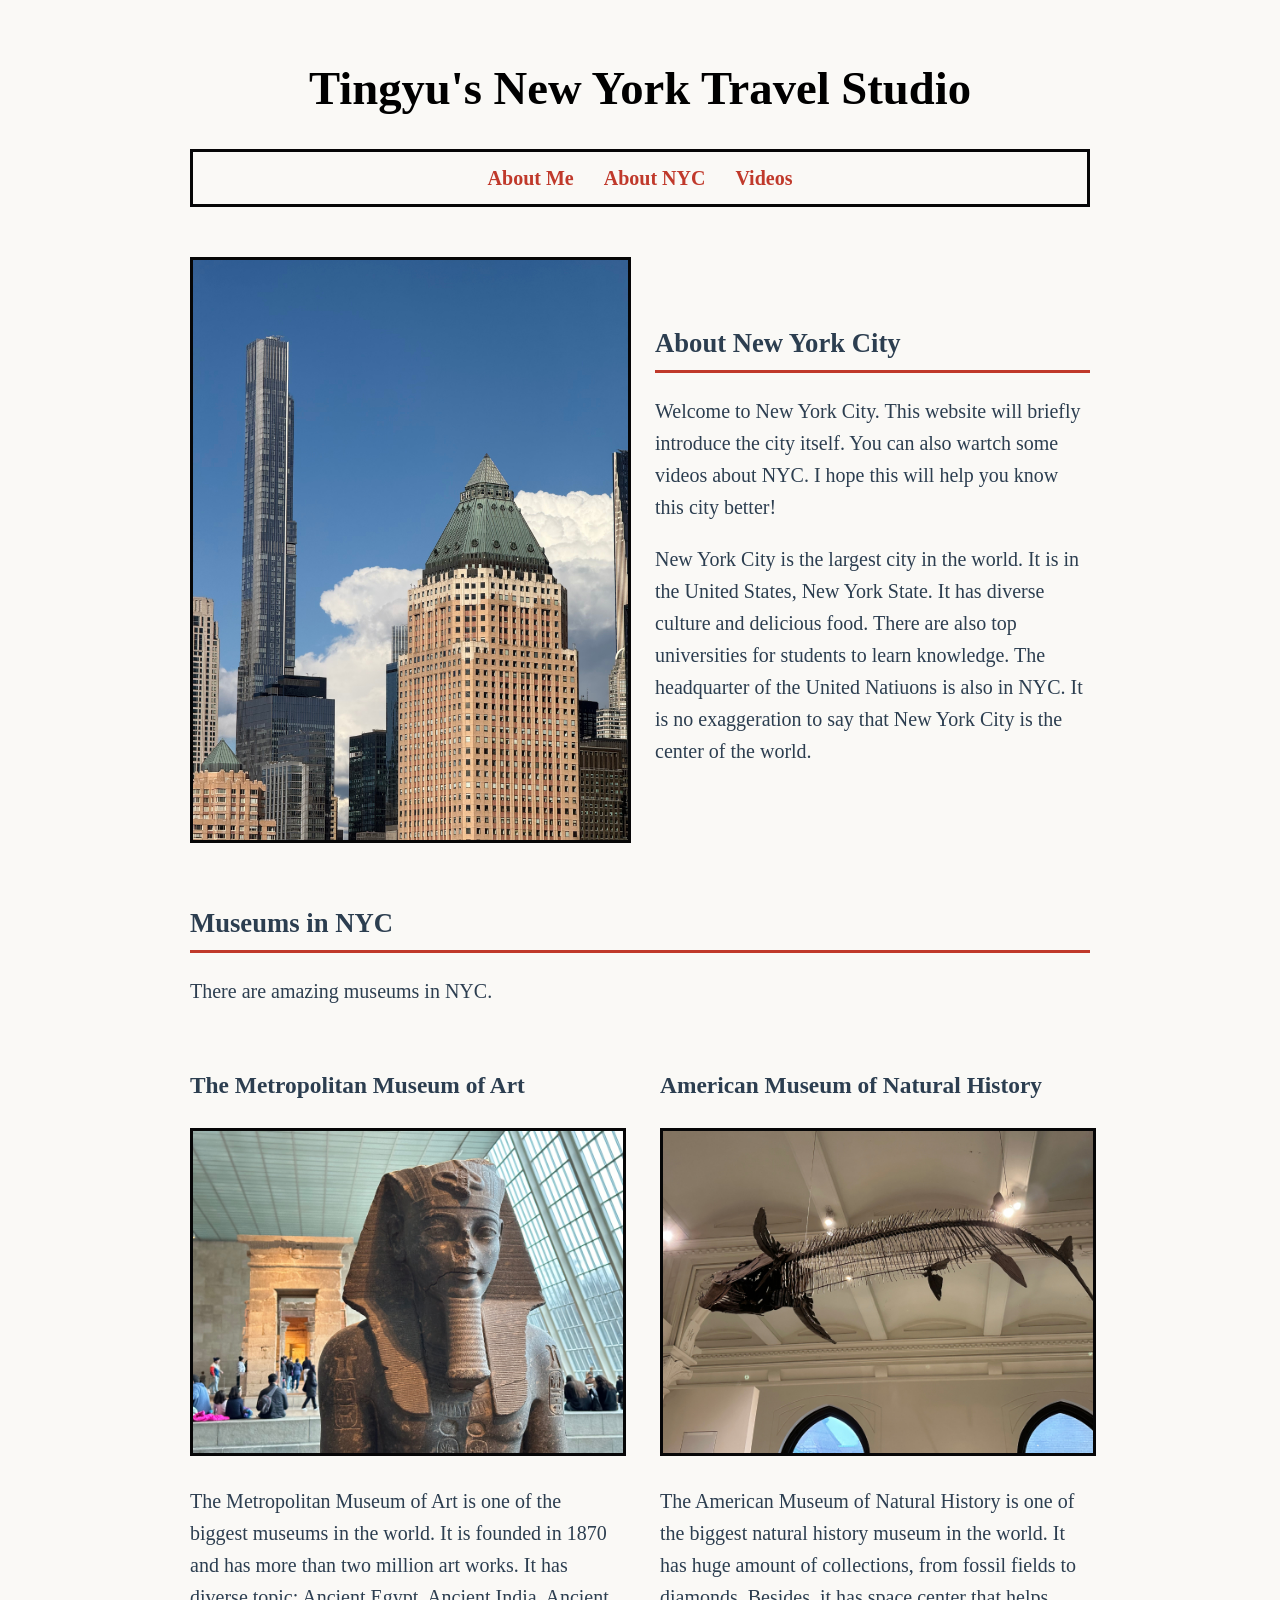
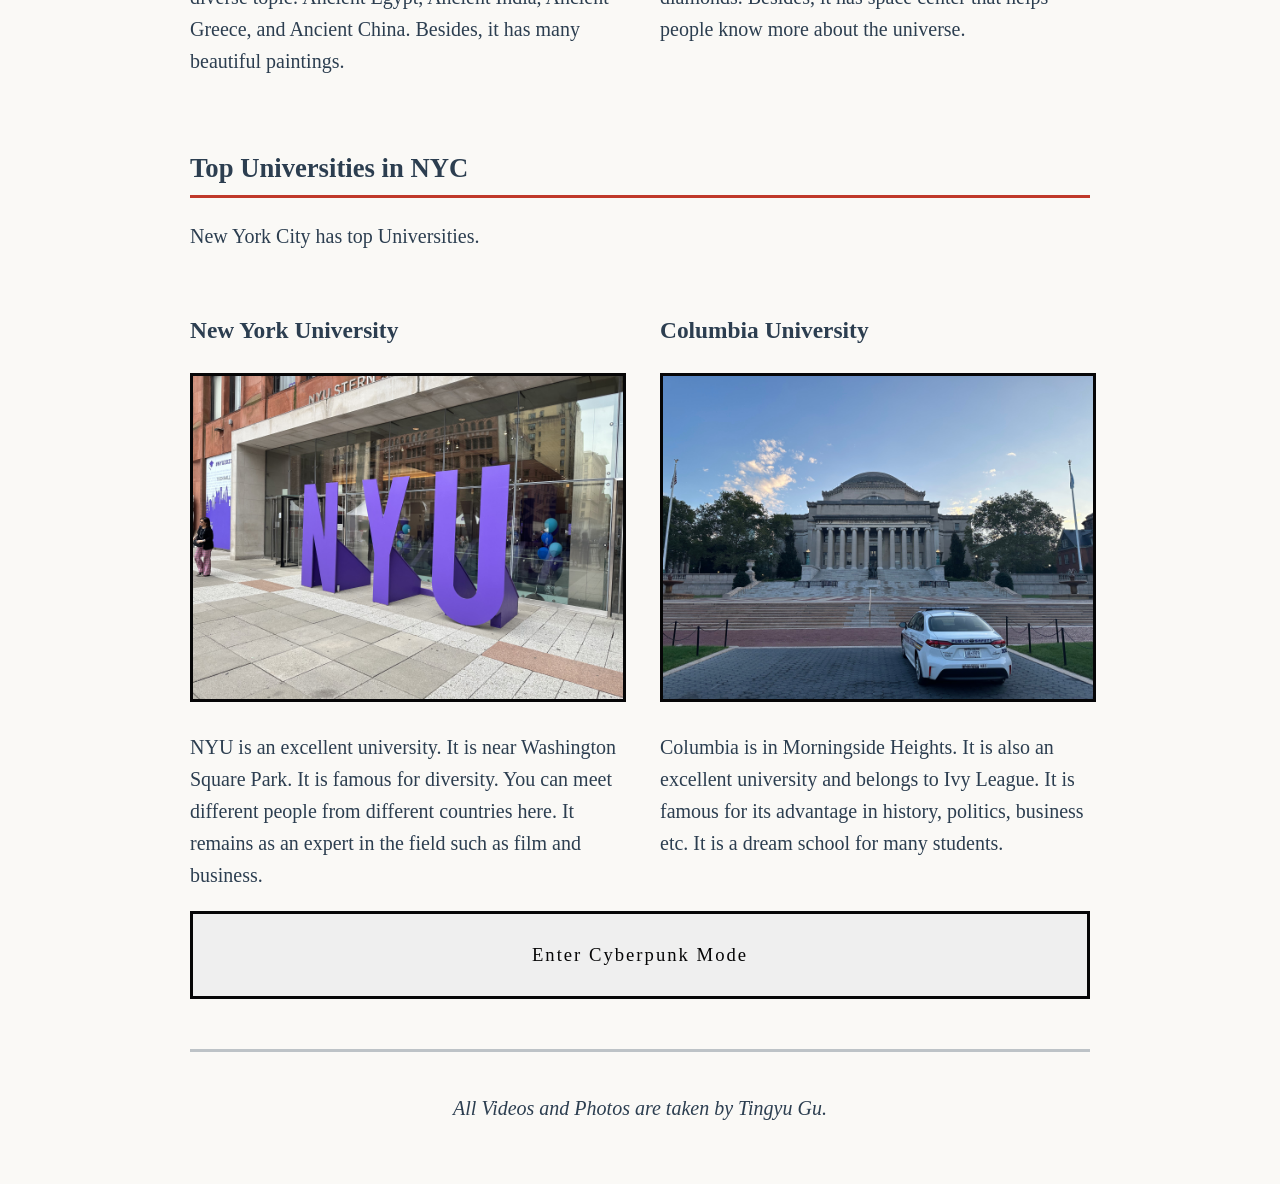
==== introduction.html @ 620a8a2a "Add files via upload" ====
<!DOCTYPE html>
<html lang="en">
<head>
    <meta charset="UTF-8">
    <meta name="viewport" content="width=device-width, initial-scale=1.0">
    <title>NYC Guide</title>
    <link rel="stylesheet" href="style.css">
</head>
<body>

<div id="container">
        
<header>
    <h1>Tingyu's New York Travel Studio</h1>
        <nav>
            <ul>
                <li><a href="index.html">About Me</a></li>
                <li><a href="introduction.html">About NYC</a></li>
                <li><a href="video.html">Videos</a></li>
            </ul>
            </nav>
        </header>

    <main>
        <section id="section111">
        <section class="photo">
            <img src="about.jpg" srcset="about-2x.jpg 2x" width="500" height="600" alt="One Photo of NYC">
        </section>

        <section>
            <h2>About New York City</h2>
            <p>Welcome to New York City. This website will briefly introduce the city itself. You can also wartch some videos about NYC. I hope this will help you know this city better!</p>
             <p>New York City is the largest city in the world. It is in the United States, New York State. It has diverse culture and delicious food. There are also top universities for students to learn knowledge. The headquarter of the United Natiuons is also in NYC. It is no exaggeration to say that New York City is the center of the world.</p>
        </section>
        </section>        


        <section>
            <h2 class="page2">Museums in NYC</h2>
            <p>There are amazing museums in NYC.</p>

            <section class="school">
                
                <div>
                    <h3>The Metropolitan Museum of Art</h3>
                    <img src="met.jpg" srcset="met-2x.jpg 2x" width="400" height="300" alt="The Metropolitan Museum of Art Photo">
                    <p>The Metropolitan Museum of Art is one of the biggest museums in the world. It is founded in 1870 and has more than two million art works. It has diverse topic: Ancient Egypt, Ancient India, Ancient Greece, and Ancient China. Besides, it has many beautiful paintings.</p>
                </div>

                <div>
                    <h3>American Museum of Natural History</h3>
                    <img src="nature.jpg" srcset="nature-2x.jpg 2x" width="400" height="300" alt="American Museum of Natural History Photo">
                    <p>The American Museum of Natural History is one of the biggest natural history museum in the world. It has huge amount of collections, from fossil fields to diamonds. Besides, it has space center that helps people know more about the universe.
                        
                    </p>
                </div>

            </section>            
        </section>
            

        <section>
            <h2 class="page2">Top Universities in NYC</h2>
            <p>New York City has top Universities.</p>

            <section class="school">
                
                <div>
                    <h3>New York University</h3>
                    <img src="nyu.jpg" srcset="nyu-2x.jpg 2x" width="400" height="300" alt="NYU Campus">
                    <p>NYU is an excellent university. It is near Washington Square Park. It is famous for diversity. You can meet different people from different countries here. It remains as an expert in the field such as film and business.</p>
                </div>

                <div>
                    <h3>Columbia University</h3>
                    <img src="columbia.jpg" srcset="columbia-2x.jpg 2x" width="400" height="300" alt="Columbia Campus">
                    <p>Columbia is in Morningside Heights. It is also an excellent university and belongs to Ivy League. It is famous for its advantage in history, politics, business etc. It is a dream school for many students.</p>
                </div>

            </section>
        </section>

        <section class="fulllength">
            <button id="cyber-button" class="cyber-button">Enter Cyberpunk Mode</button>
        </section>
    </main>

    <footer>
        <p>All Videos and Photos are taken by Tingyu Gu.</p>
    </footer>

    </div>

    <script src="interaction.js"></script>
</body>
</html>
---- style.css ----
@font-face {
    font-family: 'Garamond';
    src: url('fonts/EBGaramond-VariableFont_wght.ttf');
}

@font-face {
    font-family: 'ManufacturingConsent';
    src: url('fonts/ManufacturingConsent-Regular.ttf');
}

@font-face {
    font-family: 'Anton';
    src: url('fonts/Anton-Regular.ttf');
}

@font-face {
    font-family: 'Honk';
    src: url('fonts/Honk-Regular-VariableFont_MORF,SHLN.ttf');
}

body {
    margin: 0;
    padding: 0;
    font-size: 15pt;
    background-color: #FAF9F6;
    color: #2c3e50;
    line-height: 1.6;
}

h1{
    font-family: 'ManufacturingConsent';
    color: black;
    font-size: 35pt;
    text-align: center; 
    margin-bottom: 0.5em;
}

h2, h3 {
    font-family: 'Anton', serif;
    margin-top: 0;
}

h2 { 
    font-size: 20pt; 
    border-bottom: 3px solid #c0392b; 
    padding-bottom: 5px; 
}

p { 
    font-family: 'Garamond';
    font-size: 15pt; 
    margin-bottom: 1em; 
}

#container {
    max-width: 900px;
    margin: 0 auto;
    padding: 20px;
}

nav ul {
    font-family: 'Anton';
    border: 3px solid #060607;
    list-style: none;
    padding: 0;
    margin: 20px 0;
    display: flex;
    justify-content: center;
    gap: 30px;
    padding: 10px 0;
    margin-bottom: 50px;
}

a:link { 
    color: #c0392b; 
    text-decoration: none; 
    font-weight: bold; 
}

a:visited { 
    color: #7f8c8d; 
}

a:hover { 
    color: #e74c3c; 
    text-decoration: underline;  
}

a:active { color: #000; 
    background-color: #f1c40f;
}

#section111 {
    display: grid;
    grid-template-columns: 1fr;
    gap: 30px;
    margin-top: 40px;
}

.me img {
    width:100%;
    height: auto;
    border: 3px solid #D2D2D0;

}
.photo img {
    width: 100%;
    height: auto;
    border: 3px solid #060607;
}

.page2 {
    margin-top: 50px;

}

.school {
    margin-top: 60px;
    display: grid;
    grid-template-columns: 1fr;
    gap: 40px;
}

.school img {
    width: 100%;
    height: auto;
    border: 3px solid #060607;
}

.video {
    text-align: center;
    margin-bottom: 30px;
}

.video video {
    width: 100%;
    border: 3px solid #060607;
}

.unitednations img {
    width: 100%;
    height: auto;
    border: 3px solid #060607;
}

.cyber-button {
    display: block;
    width: 100%;
    font-family: 'Anton'; 
    background-color: none;
    color: #060607; 
    padding: 30px; 
    border: 3px solid #060607; 
    font-size: 14pt; 
    letter-spacing: 2px;
}

.fulllength {
    grid-column: 1 / -1;
    text-align: center;
}

.cyber-mode {
    background-color: black;
}

.cyber-mode h1 {
    font-family: "Honk";
    font-size: 50px;
}

.cyber-mode h2 {
    font-family: "Honk";
    font-size: 30px;
}

.cyber-mode p {
    font-family: "Anton";
    color: yellow; 

}

footer {
    margin-top: 50px;
    padding: 20px;
    text-align: center;
    font-size: 9pt;
    font-style: italic;
    border-top: 3px solid #bdc3c7;
}

@media (min-width: 600px) {
    #section111 {
        grid-template-columns: 1fr 1fr;
        align-items: center;
    }
    nav ul {
        flex-direction: row;
    }

    .school {
        grid-template-columns: 1fr 1fr;
    }
}
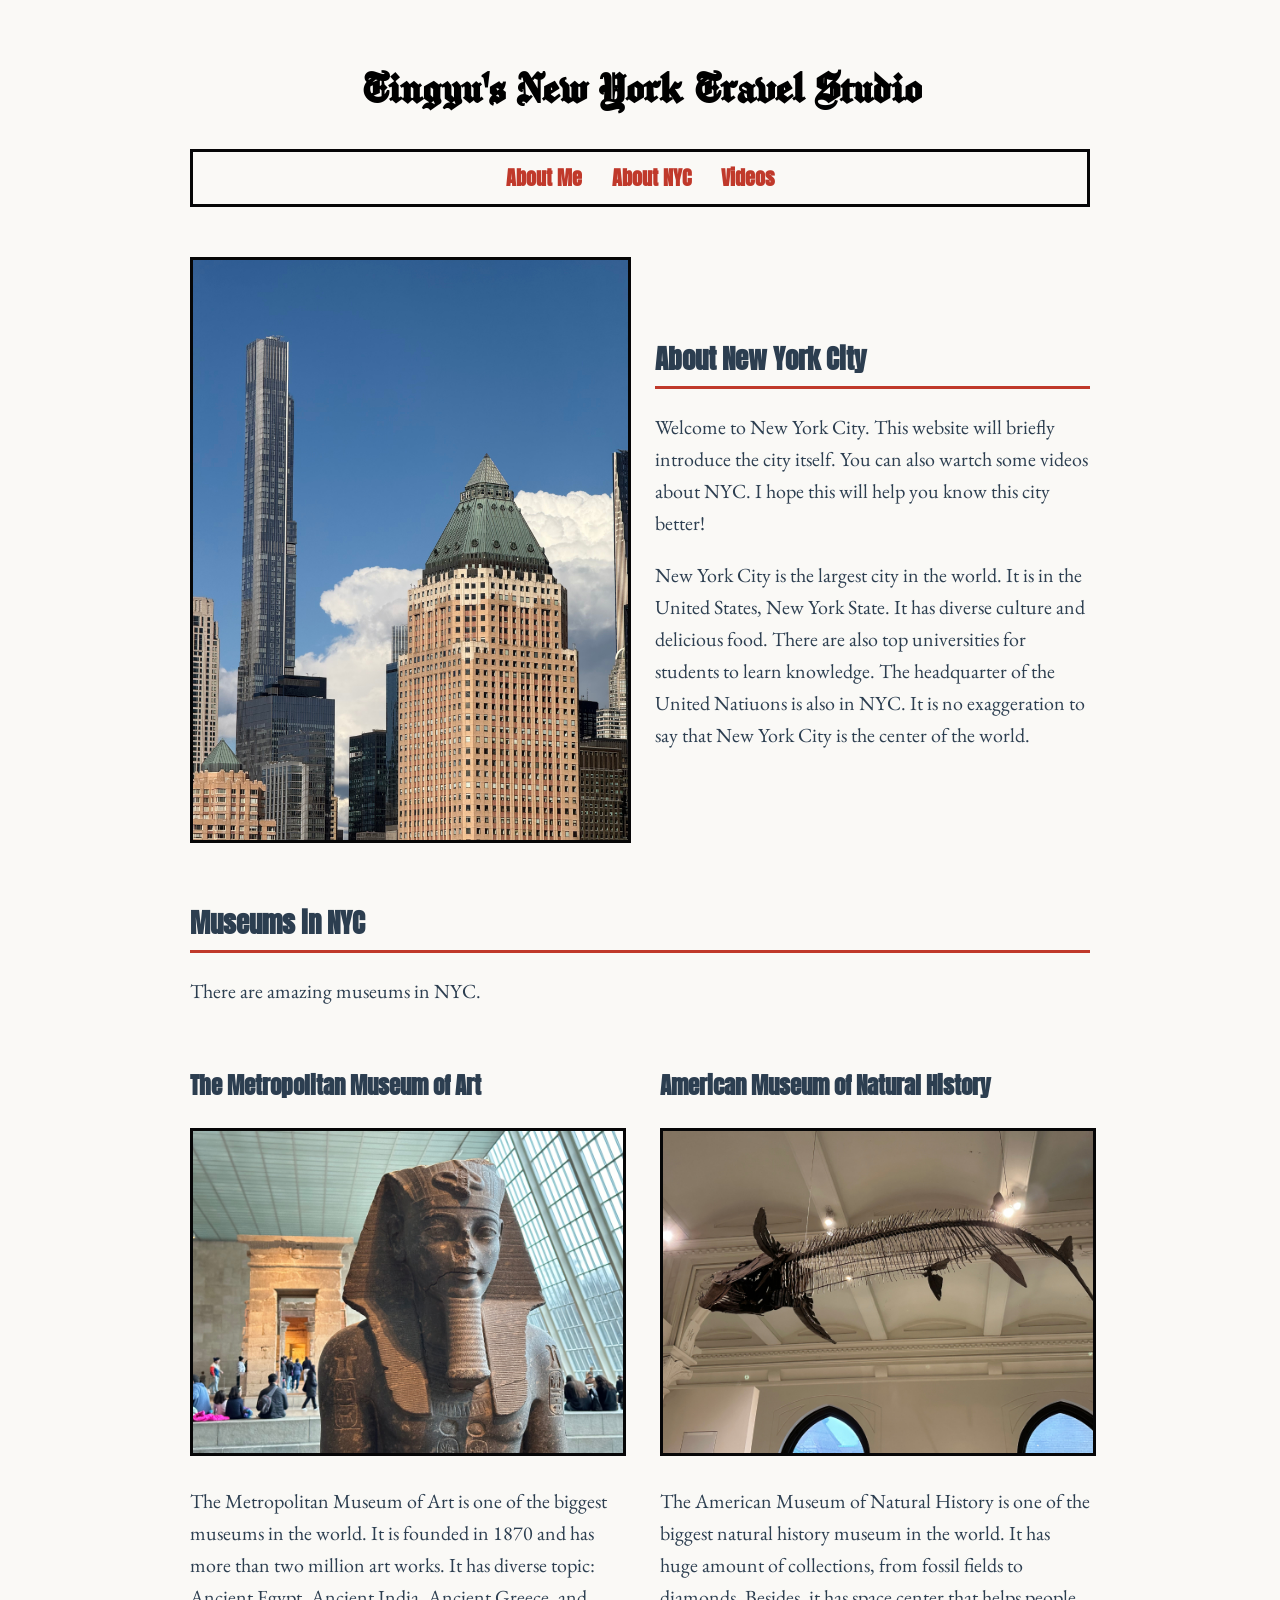
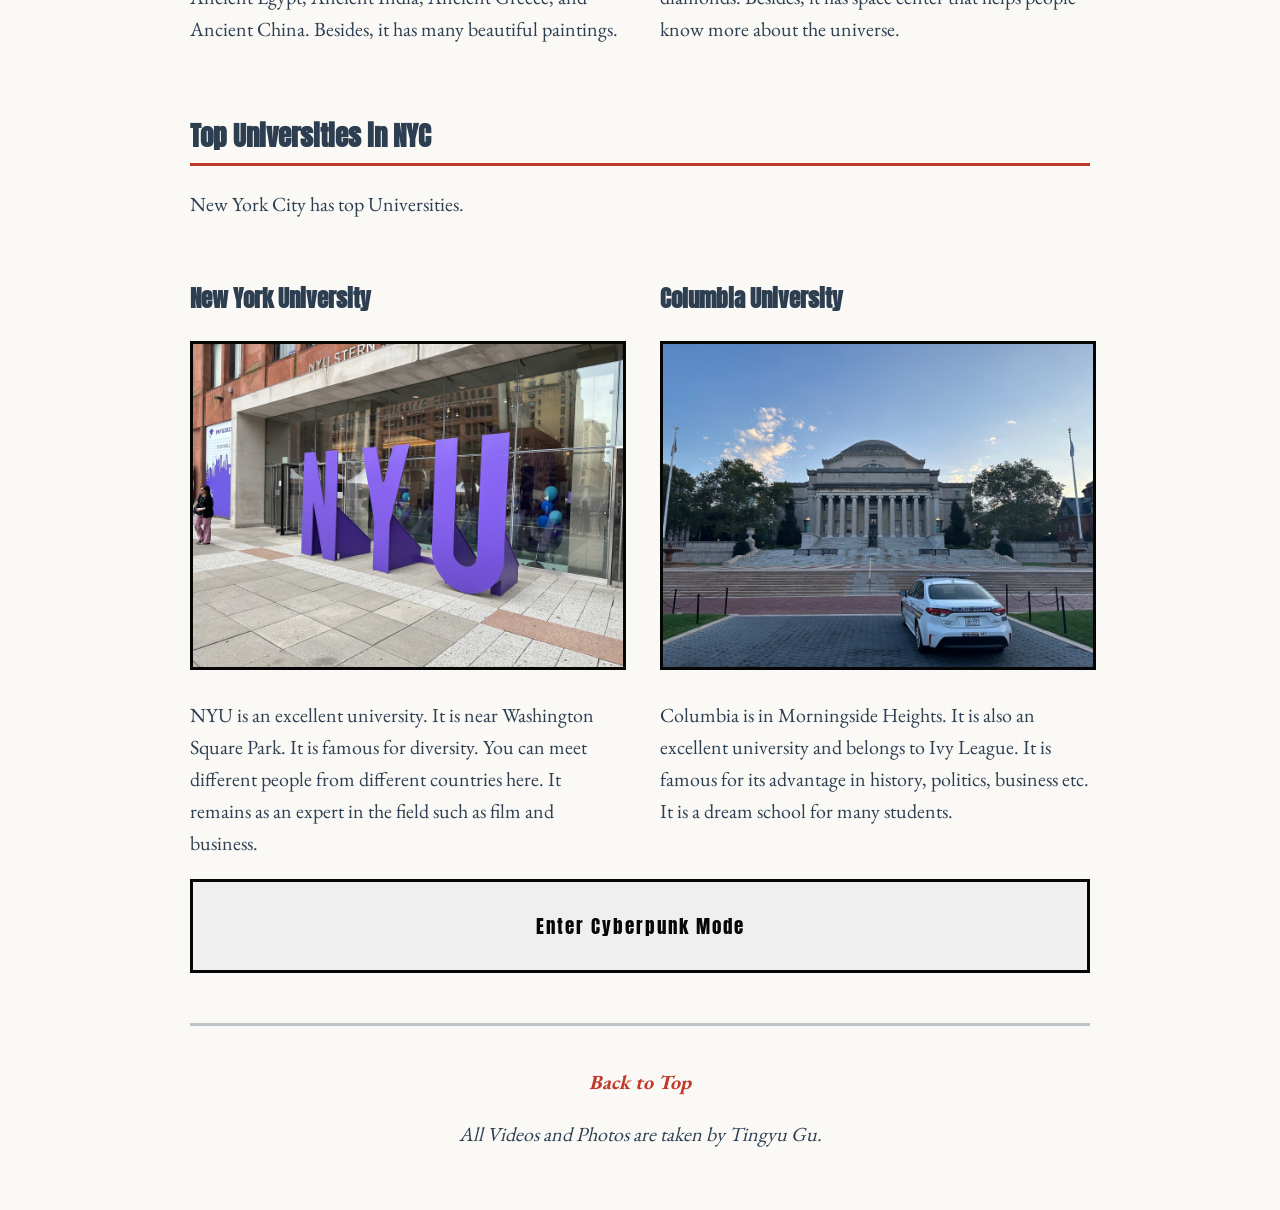
==== commit 685c8ef5: "Add files via upload" ====
--- a/introduction.html
+++ b/introduction.html
@@ -10,7 +10,7 @@
 
 <div id="container">
         
-<header>
+<header id="backtotop">
     <h1>Tingyu's New York Travel Studio</h1>
         <nav>
             <ul>
@@ -86,6 +86,7 @@
     </main>
 
     <footer>
+        <p><a href="#backtotop">Back to Top</a></p>
         <p>All Videos and Photos are taken by Tingyu Gu.</p>
     </footer>
 
--- a/style.css
+++ b/style.css
@@ -28,7 +28,7 @@
 }
 
 h1{
-    font-family: 'ManufacturingConsent';
+    font-family: 'ManufacturingConsent', 'Anton', sans-serif;
     color: black;
     font-size: 35pt;
     text-align: center; 
